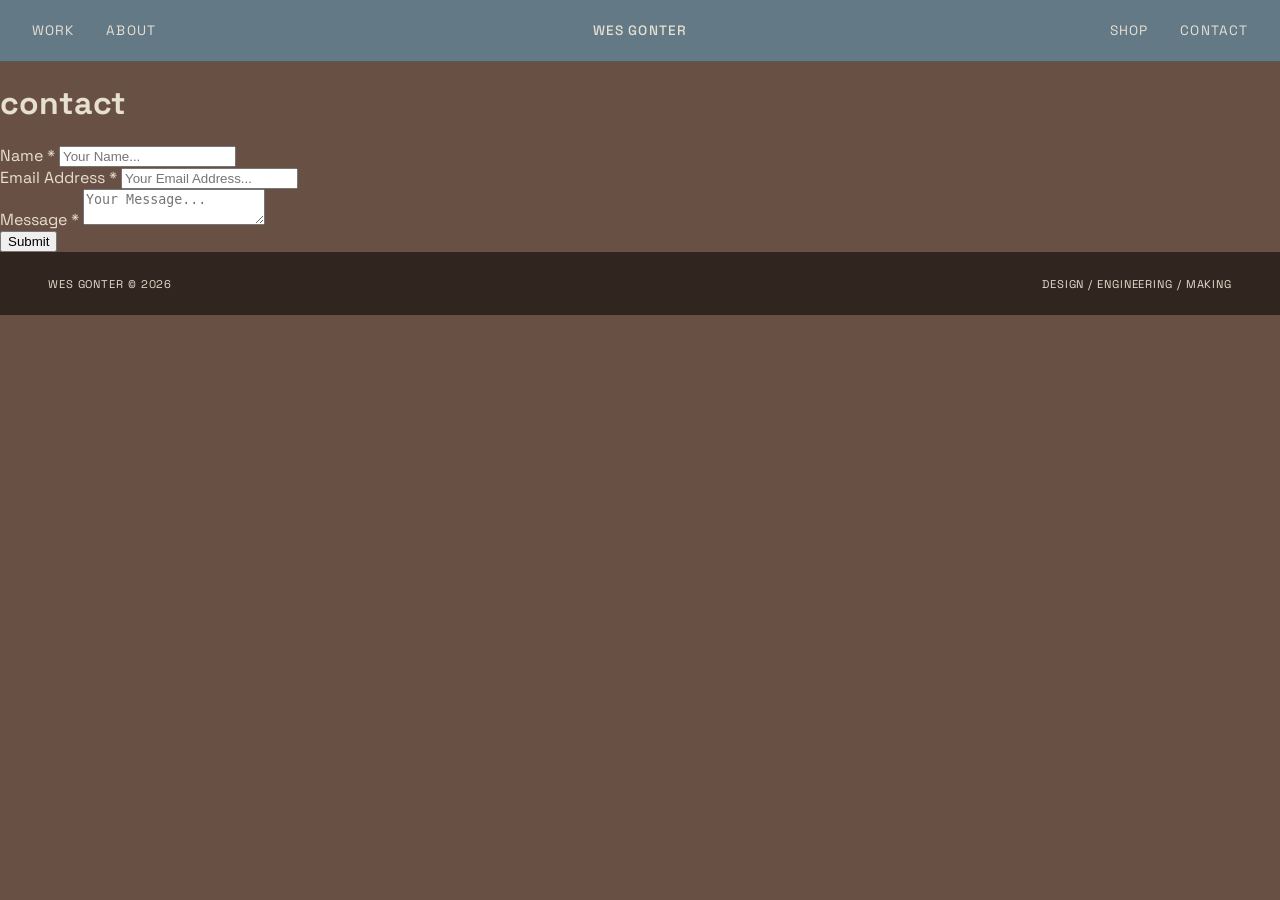
==== contact.html @ f314eb68 "adding contact page" ====
<!DOCTYPE html>
<html lang="en">

<head>
    <meta charset="UTF-8">
    <meta name="viewport" content="width=device-width, initial-scale=1.0">

    <title>Contact — Wes Gonter</title>

    <!-- Google Fonts -->
    <link rel="preconnect" href="https://fonts.googleapis.com">
    <link rel="preconnect" href="https://fonts.gstatic.com" crossorigin>

    <link
        href="https://fonts.googleapis.com/css2?family=Cormorant+Garamond:ital,wght@0,400;0,500;0,600;0,700;1,400;1,500&family=Space+Grotesk:wght@300;400;500;600&display=swap"
        rel="stylesheet"
    >

    <link rel="stylesheet" href="style.css">
</head>


<body>

<!-- =========================================================
     HEADER
     ========================================================= -->

<header class="site-header">

    <nav class="nav-left">
        <a href="index.html#work">WORK</a>
        <a href="index.html#about">ABOUT</a>
    </nav>

    <a href="index.html" class="logo">
        WES GONTER
    </a>

    <nav class="nav-right">
        <a href="index.html#shop">SHOP</a>
        <a href="contact.html">CONTACT</a>
    </nav>

</header>


<!-- =========================================================
     CONTACT PAGE
     ========================================================= -->

<main class="contact-page">

    <div class="contact-page-inner">

        <h1>contact</h1>

        <form
            class="contact-form"
            action="https://formspree.io/f/YOUR-FORM-ID"
            method="POST"
        >

            <!-- NAME -->

            <div class="form-field">

                <label for="name">
                    Name *
                </label>

                <input
                    type="text"
                    id="name"
                    name="name"
                    placeholder="Your Name..."
                    required
                >

            </div>


            <!-- EMAIL -->

            <div class="form-field">

                <label for="email">
                    Email Address *
                </label>

                <input
                    type="email"
                    id="email"
                    name="email"
                    placeholder="Your Email Address..."
                    required
                >

            </div>


            <!-- MESSAGE -->

            <div class="form-field">

                <label for="message">
                    Message *
                </label>

                <textarea
                    id="message"
                    name="message"
                    placeholder="Your Message..."
                    required
                ></textarea>

            </div>


            <!-- SUBMIT -->

            <button
                type="submit"
                class="contact-submit"
            >
                Submit
            </button>

        </form>

    </div>

</main>


<!-- =========================================================
     FOOTER
     ========================================================= -->

<footer>

    <span>
        WES GONTER © 2026
    </span>

    <span>
        DESIGN / ENGINEERING / MAKING
    </span>

</footer>

</body>
</html>
---- style.css ----
/* =========================================================
   ROOT / COLORS
   ========================================================= */

:root {
    --paper: #e7dfd1;
    --cream: #f1eadf;

    --espresso: #7f6244;
    --brown-dark: #30251f;
    --brown: #695044;
    --brown-light: #9a806e;

    --purple: #75657c;
    --blue: #637986;
    --green: #68745f;

    --line: rgba(48, 37, 31, 0.35);

    --serif: "Cormorant Garamond", Georgia, serif;
    --sans: "Space Grotesk", Arial, sans-serif;
}


/* =========================================================
   RESET
   ========================================================= */

* {
    box-sizing: border-box;
}

html {
    scroll-behavior: smooth;
}

body {
    margin: 0;
    background: var(--brown);
    color: var(--paper);
    font-family: var(--sans);
    font-weight: 400;
}

img {
    max-width: 100%;
}

a {
    color: inherit;
    text-decoration: none;
}


/* =========================================================
   HEADER
   ========================================================= */

.site-header {
    position: sticky;
    top: 0;
    z-index: 100;

    display: grid;
    grid-template-columns: 1fr auto 1fr;
    align-items: center;

    padding: 22px 32px;

    background: var(--blue);
    border-bottom: 1px solid var(--line);
}

.nav-left,
.nav-right {
    display: flex;
    align-items: center;
    gap: 32px;
}

.nav-right {
    justify-content: flex-end;
}

.site-header a {
    font-family: var(--sans);
    font-size: 0.85rem;
    letter-spacing: 0.08em;
}

.site-header a:hover {
    opacity: 0.65;
}

.logo {
    font-weight: 500;
    letter-spacing: 0.12em;
}


/* =========================================================
   GENERAL SECTION LABEL
   ========================================================= */

.section-label {
    display: flex;
    justify-content: space-between;
    align-items: center;

    margin-bottom: 48px;

    font-family: var(--sans);
    font-size: 0.75rem;
    letter-spacing: 0.12em;
}


/* =========================================================
   HERO
   ========================================================= */

.hero {
    /*
       The header is approximately 78px tall.
       This keeps the complete hero inside the remaining
       browser viewport on desktop.
    */
    height: calc(100vh - 78px);

    min-height: 0;

    /*
       Reduced vertical padding gives the imagery more
       usable height while preserving the spacious layout.
    */
    padding: 24px 48px 10px;
}

.hero-grid {
    display: grid;
    grid-template-columns: 1.55fr 1fr;
    gap: 32px;

    /*
       Fill the available hero height rather than allowing
       the grid to become taller than the viewport.
    */
    height: 100%;

    min-height: 0;
}


/* =========================================================
   PERSONAL IMAGE
   ========================================================= */

.personal-image {
    width: 100%;
    height: 100%;

    overflow: hidden;

    background: var(--cream);
}

.personal-image img {
    width: 100%;
    height: 100%;

    display: block;

    /*
       The personal photograph should fill the panel.
    */
    object-fit: cover;
    object-position: center center;
}


/* =========================================================
   HERO RIGHT COLUMN
   ========================================================= */

.hero-right {
    display: flex;
    flex-direction: column;

    /*
       Smaller gap between the guitar and Featured Work.
    */
    gap: 12px;

    min-height: 0;
}


/* =========================================================
   FEATURED GUITAR
   ========================================================= */

.hero-guitar {
    display: flex;

    align-items: center;
    justify-content: center;

    /*
       The guitar takes up all available space above
       the Featured Work link.
    */
    flex: 1;

    min-height: 0;

    overflow: hidden;

    background: var(--purple);
}

.hero-guitar img {
    width: 100%;
    height: 100%;

    display: block;

    /*
       IMPORTANT:
       Contain keeps the entire guitar visible.
       The previous "cover" setting cropped the guitar.
    */
    object-fit: cover;
    object-position: center center;
}


/* =========================================================
   FEATURED WORK LINK
   ========================================================= */

.hero-featured {
    display: flex;
    justify-content: space-between;
    align-items: center;

    /*
       Slightly shorter link area preserves more room
       for the full guitar.
    */
    padding: 14px 24px;

    min-height: 52px;

    background: var(--blue);
    color: var(--cream);

    border: 1px solid var(--line);

    font-size: 0.8rem;
    letter-spacing: 0.1em;
}

.hero-featured:hover {
    background: var(--blue);
}

.arrow {
    font-size: 1.1rem;
}


/* =========================================================
   WORK / PROJECTS
   ========================================================= */

.work {
    /*
       Very small gap between the homepage and Projects.
       Previously this was 100px, then 48px.
       18px creates a much more cohesive transition.
    */
    padding: 18px 48px 100px;
}


/* =========================================================
   PROJECT GRID

   Desktop arrangement:

   ┌──────────────────┬──────────────────┬──────────────────┐
   │                  │                  │                  │
   │    BIKE BAG      │   ROBOT ARM      │                  │
   │                  │                  │      PAPERS      │
   │                  │                  │                  │
   ├──────────────────┴──────────────────┤                  │
   │                  │                  │                  │
   │      PAINT       │       WOOD       │                  │
   │                  │                  │                  │
   └──────────────────┴──────────────────┴──────────────────┘

   ========================================================= */

.project-layout {
    display: grid;

    grid-template-columns: 1.25fr 1.05fr 0.83fr;
    grid-template-rows: 390px 255px;

    column-gap: 24px;
    row-gap: 24px;

    max-width: 1400px;
    margin: 0 auto;
}


/* =========================================================
   GENERAL PROJECT TILE
   ========================================================= */

.project-tile {
    position: relative;

    display: flex;
    flex-direction: column;

    min-width: 0;
}

.project-image {
    position: relative;

    overflow: hidden;

    display: flex;
    align-items: center;
    justify-content: center;

    font-family: var(--sans);
    font-size: 0.8rem;
    letter-spacing: 0.08em;
}

.project-image img {
    display: block;

    width: 100%;
    height: 100%;

    object-fit: cover;
}

.project-label {
    align-self: center;

    padding: 24px 76px 22px;

    background: var(--blue);
    color: var(--cream);

    border: 1px solid var(--brown-dark);

    font-family: var(--sans);
    font-size: 0.8rem;
    letter-spacing: 0.1em;

    text-align: center;
}


/* =========================================================
   SEWING / BIKE BAG
   ========================================================= */

.project-bike {
    grid-column: 1;
    grid-row: 1;

    align-items: center;
}

.project-bike .project-image {
    width: min(72%, 390px);
    height: 390px;

    aspect-ratio: 1 / 1;

    border-radius: 50%;

    background: var(--purple);
    overflow: hidden;
}

.project-bike .project-image img {
    width: 100%;
    height: 100%;

    display: block;

    object-fit: cover;
}

.project-bike .project-label {
    margin-top: 12px;
}


/* =========================================================
   ROBOT ARM / ENGINEERING
   ========================================================= */

.project-robot {
    grid-column: 2;
    grid-row: 1;

    align-items: center;
}

.project-robot .project-image {
    width: 100%;
    height: 390px;

    background: var(--green);
}

.project-robot .project-image img {
    width: 100%;
    height: 100%;

    display: block;

    object-fit: cover;
}

.project-robot .project-label {
    margin-top: 12px;
}


/* =========================================================
   PAPERS
   TALL RIGHT-HAND PROJECT
   ========================================================= */

.project-papers {
    grid-column: 3;
    grid-row: 1 / span 2;

    align-items: center;
}

.project-papers .project-image {
    width: 100%;
    height: 669px;

    background: var(--cream);

    border: 1px solid var(--line);
}

.project-papers .project-image img {
    width: 100%;
    height: 100%;

    display: block;

    object-fit: cover;
}

.project-papers .project-label {
    margin-top: 12px;
}


/* =========================================================
   PAINT / SKI BOX
   ========================================================= */

.project-paint {
    grid-column: 1;
    grid-row: 2;

    justify-content: flex-end;
    align-items: center;
}

.project-paint .project-image {
    width: 100%;
    height: 255px;

    background: var(--blue);
}

.project-paint .project-image img {
    width: 100%;
    height: 100%;

    display: block;

    object-fit: cover;
}

.project-paint .project-label {
    margin-top: 12px;
}


/* =========================================================
   WOOD / SKI BENCH
   ========================================================= */

.project-wood {
    grid-column: 2;
    grid-row: 2;

    justify-content: flex-end;
    align-items: center;
}

.project-wood .project-image {
    width: 100%;
    height: 255px;

    background: var(--brown-light);
}

.project-wood .project-image img {
    width: 100%;
    height: 100%;

    display: block;

    object-fit: cover;
}

.project-wood .project-label {
    margin-top: 12px;
}


/* =========================================================
   ABOUT
   ========================================================= */

.about {
    padding: 120px 48px;

    background: var(--paper);
    color: var(--brown-dark);
}

.about-layout {
    display: grid;
    grid-template-columns: 1.25fr 1fr;
    gap: 64px;

    max-width: 1400px;
    margin: 0 auto;
}

.about-heading h2 {
    margin: 0;

    font-family: var(--serif);
    font-size: clamp(3rem, 6vw, 6.5rem);
    font-weight: 400;
    line-height: 0.9;
}

.about-heading em {
    color: var(--purple);
}

.about-copy {
    max-width: 560px;
}

.about-copy p {
    margin: 0 0 28px;

    font-family: var(--serif);
    font-size: 1.45rem;
    line-height: 1.35;
}

.text-link {
    display: inline-block;

    margin-top: 20px;

    font-size: 0.8rem;
    letter-spacing: 0.1em;

    border-bottom: 1px solid var(--brown-dark);
    padding-bottom: 5px;
}


/* =========================================================
   SHOP
   ========================================================= */

.shop {
    padding: 120px 48px;

    background: var(--purple);
    color: var(--paper);
}

.shop-content {
    max-width: 1400px;
    margin: 0 auto;
}

.shop-content h2 {
    margin: 0 0 32px;

    font-family: var(--serif);
    font-size: clamp(3rem, 7vw, 7rem);
    font-weight: 400;
    line-height: 0.9;
}

.shop-content h2 em {
    color: var(--cream);
}

.shop-content p {
    max-width: 500px;

    margin: 0 0 40px;

    font-family: var(--serif);
    font-size: 1.4rem;
}

.shop-status {
    display: inline-block;

    padding: 14px 20px;

    border: 1px solid var(--paper);

    font-size: 0.75rem;
    letter-spacing: 0.12em;
}


/* =========================================================
   CONTACT
   ========================================================= */

.contact {
    padding: 120px 48px;

    background: var(--brown-dark);
    color: var(--paper);
}

.contact-content {
    max-width: 1400px;
    margin: 0 auto;
}

.contact-content p {
    margin: 0 0 48px;

    font-family: var(--serif);
    font-size: clamp(2.5rem, 5vw, 5.5rem);
    line-height: 0.95;
}

.contact-content a {
    display: inline-block;

    font-size: 0.8rem;
    letter-spacing: 0.12em;

    border-bottom: 1px solid var(--paper);
    padding-bottom: 6px;
}


/* =========================================================
   FOOTER
   ========================================================= */

footer {
    display: flex;
    justify-content: space-between;
    align-items: center;

    padding: 24px 48px;

    background: var(--brown-dark);
    color: var(--paper);

    border-top: 1px solid var(--line);

    font-size: 0.7rem;
    letter-spacing: 0.08em;
}


/* =========================================================
   TABLET
   ========================================================= */

@media (max-width: 900px) {

    /* -------------------------------------------------------
       HERO
       ------------------------------------------------------- */

    .hero {
        height: auto;
        min-height: auto;

        padding: 32px;
    }

    .hero-grid {
        grid-template-columns: 1fr;

        height: auto;
        min-height: auto;
    }

    .personal-image {
        min-height: 60vh;
    }

    .hero-right {
        min-height: 500px;
    }

    /*
       Keep the complete guitar visible on tablet too.
    */
    .hero-guitar img {
        object-fit: contain;
    }


    /* -------------------------------------------------------
       PROJECTS
       ------------------------------------------------------- */

    .work {
        padding: 50px 32px 100px;
    }

    .project-layout {
        grid-template-columns: 1fr 1fr;
        grid-template-rows: auto auto auto;

        gap: 20px;
    }

    .project-bike {
        grid-column: 1;
        grid-row: 1;
    }

    .project-robot {
        grid-column: 2;
        grid-row: 1;
    }

    .project-paint {
        grid-column: 1;
        grid-row: 2;
    }

    .project-wood {
        grid-column: 1;
        grid-row: 3;
    }

    .project-papers {
        grid-column: 2;
        grid-row: 2 / span 2;
    }

    .project-bike .project-image {
        width: 85%;
        height: auto;
        aspect-ratio: 1 / 1;
    }

    .project-robot .project-image {
        height: auto;
        aspect-ratio: 1 / 1;
    }

    .project-paint .project-image,
    .project-wood .project-image {
        height: 240px;
    }

    .project-papers .project-image {
        height: 500px;
    }


    /* -------------------------------------------------------
       OTHER SECTIONS
       ------------------------------------------------------- */

    .about,
    .shop,
    .contact {
        padding: 100px 32px;
    }

    .about-layout {
        grid-template-columns: 1fr;
        gap: 48px;
    }

    footer {
        padding: 24px 32px;
    }
}


/* =========================================================
   MOBILE
   ========================================================= */

@media (max-width: 600px) {

    /* -------------------------------------------------------
       HEADER
       ------------------------------------------------------- */

    .site-header {
        grid-template-columns: 1fr auto;

        padding: 18px 20px;
    }

    .nav-left {
        gap: 18px;
    }

    .nav-right {
        display: none;
    }

    .site-header a {
        font-size: 0.72rem;
    }


    /* -------------------------------------------------------
       HERO
       ------------------------------------------------------- */

    .hero {
        height: auto;
        min-height: auto;

        padding: 20px;
    }

    .hero-grid {
        gap: 20px;

        height: auto;
    }

    .personal-image {
        min-height: 55vh;
    }

    .hero-right {
        min-height: 420px;
    }

    .hero-guitar img {
        object-fit: contain;
    }

    .hero-featured {
        padding: 18px;
    }


    /* -------------------------------------------------------
       SECTION LABEL
       ------------------------------------------------------- */

    .section-label {
        margin-bottom: 32px;
    }


    /* -------------------------------------------------------
       PROJECTS
       ------------------------------------------------------- */

    .work {
        padding: 40px 20px 80px;
    }

    .project-layout {
        display: grid;

        grid-template-columns: 1fr 1fr;
        grid-template-rows: auto auto auto;

        gap: 20px;
    }


    /* -------------------------------------------------------
       BIKE BAG
       ------------------------------------------------------- */

    .project-bike {
        grid-column: 1;
        grid-row: 1;
    }

    .project-bike .project-image {
        width: 85%;
        height: auto;
        aspect-ratio: 1 / 1;
    }


    /* -------------------------------------------------------
       ROBOT
       ------------------------------------------------------- */

    .project-robot {
        grid-column: 2;
        grid-row: 1;
    }

    .project-robot .project-image {
        width: 100%;
        height: auto;
        aspect-ratio: 1 / 1;
    }


    /* -------------------------------------------------------
       PAINT
       ------------------------------------------------------- */

    .project-paint {
        grid-column: 1;
        grid-row: 2;
    }

    .project-paint .project-image {
        height: 240px;
    }


    /* -------------------------------------------------------
       WOOD
       ------------------------------------------------------- */

    .project-wood {
        grid-column: 1;
        grid-row: 3;
    }

    .project-wood .project-image {
        height: 240px;
    }


    /* -------------------------------------------------------
       PAPERS
       ------------------------------------------------------- */

    .project-papers {
        grid-column: 2;
        grid-row: 2 / span 2;
    }

    .project-papers .project-image {
        width: 100%;
        height: 500px;
    }


    /* -------------------------------------------------------
       PROJECT LABELS
       ------------------------------------------------------- */

    .project-label {
        padding: 18px 24px 16px;

        font-size: 0.7rem;
    }


    /* -------------------------------------------------------
       ABOUT
       ------------------------------------------------------- */

    .about {
        padding: 80px 20px;
    }

    .about-layout {
        gap: 40px;
    }

    .about-heading h2 {
        font-size: clamp(3rem, 15vw, 5rem);
    }

    .about-copy p {
        font-size: 1.25rem;
    }


    /* -------------------------------------------------------
       SHOP
       ------------------------------------------------------- */

    .shop {
        padding: 80px 20px;
    }

    .shop-content h2 {
        font-size: clamp(3rem, 15vw, 5rem);
    }


    /* -------------------------------------------------------
       CONTACT
       ------------------------------------------------------- */

    .contact {
        padding: 80px 20px;
    }

    .contact-content p {
        font-size: clamp(2.5rem, 13vw, 4.5rem);
    }


    /* -------------------------------------------------------
       FOOTER
       ------------------------------------------------------- */

    footer {
        flex-direction: column;
        align-items: flex-start;
        gap: 10px;

        padding: 24px 20px;
    }
}
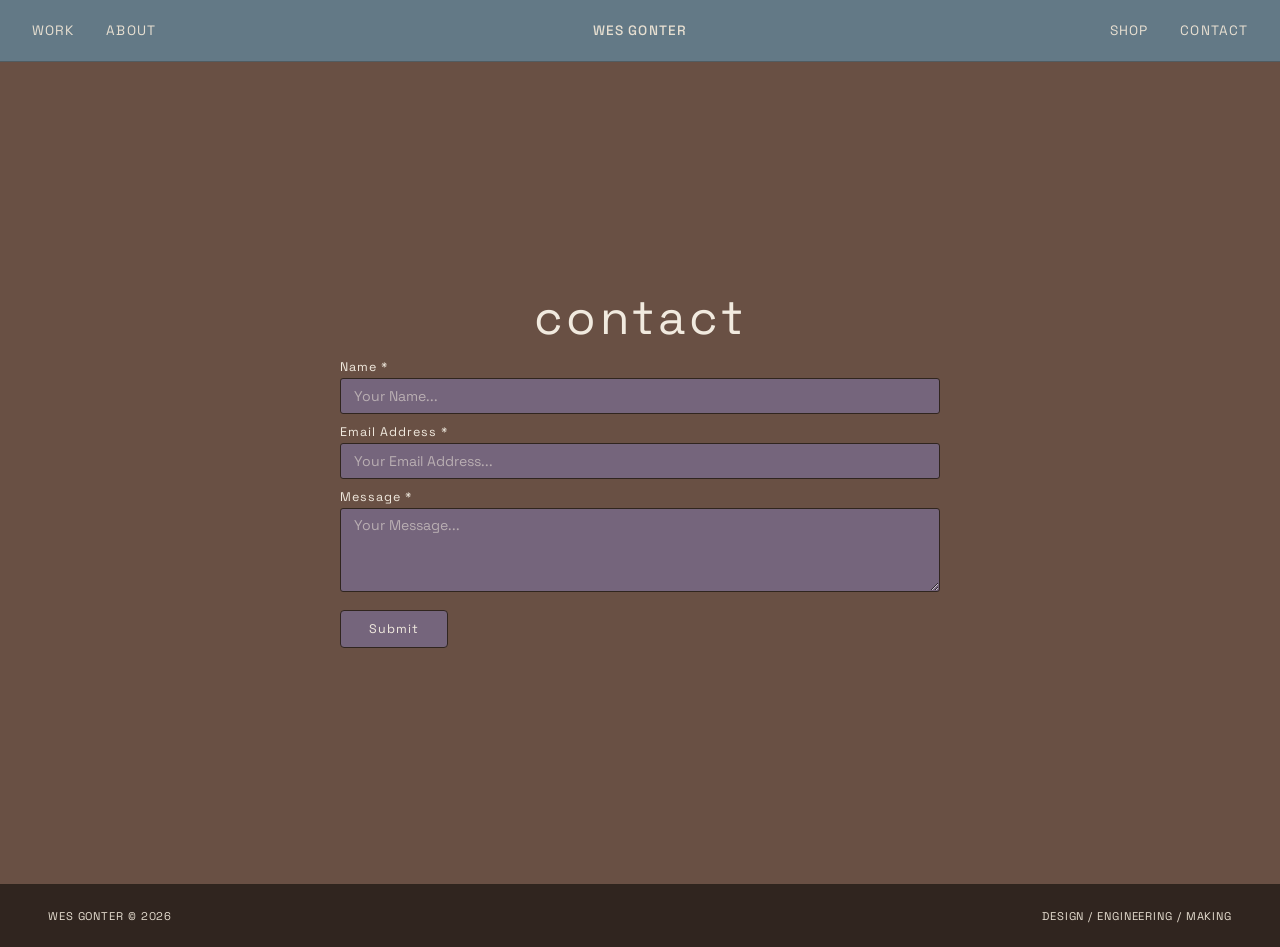
==== commit e4924291: "Modify contact form action and add email settings Updated the contact form action URL and added emai" ====
--- a/contact.html
+++ b/contact.html
@@ -55,9 +55,14 @@
 
         <h1>contact</h1>
 
+
+        <!-- =================================================
+             CONTACT FORM
+             ================================================= -->
+
         <form
             class="contact-form"
-            action="https://formspree.io/f/YOUR-FORM-ID"
+            action="https://formsubmit.co/wesgonter@gmail.com"
             method="POST"
         >
 
@@ -117,7 +122,31 @@
             </div>
 
 
-            <!-- SUBMIT -->
+            <!-- =================================================
+                 EMAIL SETTINGS
+                 ================================================= -->
+
+            <!-- Subject of the email you receive -->
+
+            <input
+                type="hidden"
+                name="_subject"
+                value="New message from Wes Gonter Portfolio"
+            >
+
+
+            <!-- Use the visitor's email as the Reply-To address -->
+
+            <input
+                type="hidden"
+                name="_replyto"
+                value="email"
+            >
+
+
+            <!-- =================================================
+                 SUBMIT
+                 ================================================= -->
 
             <button
                 type="submit"
--- a/style.css
+++ b/style.css
@@ -30,21 +30,27 @@
     box-sizing: border-box;
 }
 
+
 html {
     scroll-behavior: smooth;
 }
 
+
 body {
     margin: 0;
+
     background: var(--brown);
     color: var(--paper);
+
     font-family: var(--sans);
     font-weight: 400;
 }
 
+
 img {
     max-width: 100%;
 }
+
 
 a {
     color: inherit;
@@ -70,6 +76,7 @@
     background: var(--blue);
     border-bottom: 1px solid var(--line);
 }
+
 
 .nav-left,
 .nav-right {
@@ -78,9 +85,11 @@
     gap: 32px;
 }
 
+
 .nav-right {
     justify-content: flex-end;
 }
+
 
 .site-header a {
     font-family: var(--sans);
@@ -88,9 +97,11 @@
     letter-spacing: 0.08em;
 }
 
+
 .site-header a:hover {
     opacity: 0.65;
 }
+
 
 .logo {
     font-weight: 500;
@@ -120,31 +131,20 @@
    ========================================================= */
 
 .hero {
-    /*
-       The header is approximately 78px tall.
-       This keeps the complete hero inside the remaining
-       browser viewport on desktop.
-    */
     height: calc(100vh - 78px);
 
     min-height: 0;
 
-    /*
-       Reduced vertical padding gives the imagery more
-       usable height while preserving the spacious layout.
-    */
     padding: 24px 48px 10px;
 }
+
 
 .hero-grid {
     display: grid;
+
     grid-template-columns: 1.55fr 1fr;
     gap: 32px;
 
-    /*
-       Fill the available hero height rather than allowing
-       the grid to become taller than the viewport.
-    */
     height: 100%;
 
     min-height: 0;
@@ -164,17 +164,15 @@
     background: var(--cream);
 }
 
+
 .personal-image img {
     width: 100%;
     height: 100%;
 
     display: block;
 
-    /*
-       The personal photograph should fill the panel.
-    */
     object-fit: cover;
-    object-position: center center;
+    object-position: 65% center;
 }
 
 
@@ -186,9 +184,6 @@
     display: flex;
     flex-direction: column;
 
-    /*
-       Smaller gap between the guitar and Featured Work.
-    */
     gap: 12px;
 
     min-height: 0;
@@ -205,10 +200,6 @@
     align-items: center;
     justify-content: center;
 
-    /*
-       The guitar takes up all available space above
-       the Featured Work link.
-    */
     flex: 1;
 
     min-height: 0;
@@ -218,17 +209,13 @@
     background: var(--purple);
 }
 
+
 .hero-guitar img {
     width: 100%;
     height: 100%;
 
     display: block;
 
-    /*
-       IMPORTANT:
-       Contain keeps the entire guitar visible.
-       The previous "cover" setting cropped the guitar.
-    */
     object-fit: cover;
     object-position: center center;
 }
@@ -243,10 +230,6 @@
     justify-content: space-between;
     align-items: center;
 
-    /*
-       Slightly shorter link area preserves more room
-       for the full guitar.
-    */
     padding: 14px 24px;
 
     min-height: 52px;
@@ -260,9 +243,11 @@
     letter-spacing: 0.1em;
 }
 
+
 .hero-featured:hover {
-    background: var(--blue);
-}
+    opacity: 0.85;
+}
+
 
 .arrow {
     font-size: 1.1rem;
@@ -274,31 +259,12 @@
    ========================================================= */
 
 .work {
-    /*
-       Very small gap between the homepage and Projects.
-       Previously this was 100px, then 48px.
-       18px creates a much more cohesive transition.
-    */
     padding: 18px 48px 100px;
 }
 
 
 /* =========================================================
    PROJECT GRID
-
-   Desktop arrangement:
-
-   ┌──────────────────┬──────────────────┬──────────────────┐
-   │                  │                  │                  │
-   │    BIKE BAG      │   ROBOT ARM      │                  │
-   │                  │                  │      PAPERS      │
-   │                  │                  │                  │
-   ├──────────────────┴──────────────────┤                  │
-   │                  │                  │                  │
-   │      PAINT       │       WOOD       │                  │
-   │                  │                  │                  │
-   └──────────────────┴──────────────────┴──────────────────┘
-
    ========================================================= */
 
 .project-layout {
@@ -327,6 +293,7 @@
 
     min-width: 0;
 }
+
 
 .project-image {
     position: relative;
@@ -342,6 +309,7 @@
     letter-spacing: 0.08em;
 }
 
+
 .project-image img {
     display: block;
 
@@ -350,6 +318,7 @@
 
     object-fit: cover;
 }
+
 
 .project-label {
     align-self: center;
@@ -380,6 +349,7 @@
     align-items: center;
 }
 
+
 .project-bike .project-image {
     width: min(72%, 390px);
     height: 390px;
@@ -392,6 +362,7 @@
     overflow: hidden;
 }
 
+
 .project-bike .project-image img {
     width: 100%;
     height: 100%;
@@ -400,6 +371,7 @@
 
     object-fit: cover;
 }
+
 
 .project-bike .project-label {
     margin-top: 12px;
@@ -417,6 +389,7 @@
     align-items: center;
 }
 
+
 .project-robot .project-image {
     width: 100%;
     height: 390px;
@@ -424,6 +397,7 @@
     background: var(--green);
 }
 
+
 .project-robot .project-image img {
     width: 100%;
     height: 100%;
@@ -432,6 +406,7 @@
 
     object-fit: cover;
 }
+
 
 .project-robot .project-label {
     margin-top: 12px;
@@ -440,7 +415,6 @@
 
 /* =========================================================
    PAPERS
-   TALL RIGHT-HAND PROJECT
    ========================================================= */
 
 .project-papers {
@@ -450,6 +424,7 @@
     align-items: center;
 }
 
+
 .project-papers .project-image {
     width: 100%;
     height: 669px;
@@ -459,6 +434,7 @@
     border: 1px solid var(--line);
 }
 
+
 .project-papers .project-image img {
     width: 100%;
     height: 100%;
@@ -467,6 +443,7 @@
 
     object-fit: cover;
 }
+
 
 .project-papers .project-label {
     margin-top: 12px;
@@ -485,6 +462,7 @@
     align-items: center;
 }
 
+
 .project-paint .project-image {
     width: 100%;
     height: 255px;
@@ -492,6 +470,7 @@
     background: var(--blue);
 }
 
+
 .project-paint .project-image img {
     width: 100%;
     height: 100%;
@@ -500,6 +479,7 @@
 
     object-fit: cover;
 }
+
 
 .project-paint .project-label {
     margin-top: 12px;
@@ -518,6 +498,7 @@
     align-items: center;
 }
 
+
 .project-wood .project-image {
     width: 100%;
     height: 255px;
@@ -525,6 +506,7 @@
     background: var(--brown-light);
 }
 
+
 .project-wood .project-image img {
     width: 100%;
     height: 100%;
@@ -533,6 +515,7 @@
 
     object-fit: cover;
 }
+
 
 .project-wood .project-label {
     margin-top: 12px;
@@ -549,6 +532,7 @@
     background: var(--paper);
     color: var(--brown-dark);
 }
+
 
 .about-layout {
     display: grid;
@@ -559,6 +543,7 @@
     margin: 0 auto;
 }
 
+
 .about-heading h2 {
     margin: 0;
 
@@ -568,13 +553,16 @@
     line-height: 0.9;
 }
 
+
 .about-heading em {
     color: var(--purple);
 }
 
+
 .about-copy {
     max-width: 560px;
 }
+
 
 .about-copy p {
     margin: 0 0 28px;
@@ -584,6 +572,7 @@
     line-height: 1.35;
 }
 
+
 .text-link {
     display: inline-block;
 
@@ -607,11 +596,13 @@
     background: var(--purple);
     color: var(--paper);
 }
+
 
 .shop-content {
     max-width: 1400px;
     margin: 0 auto;
 }
+
 
 .shop-content h2 {
     margin: 0 0 32px;
@@ -622,10 +613,12 @@
     line-height: 0.9;
 }
 
+
 .shop-content h2 em {
     color: var(--cream);
 }
 
+
 .shop-content p {
     max-width: 500px;
 
@@ -635,6 +628,7 @@
     font-size: 1.4rem;
 }
 
+
 .shop-status {
     display: inline-block;
 
@@ -648,37 +642,254 @@
 
 
 /* =========================================================
-   CONTACT
+   CONTACT — HOMEPAGE
    ========================================================= */
 
 .contact {
-    padding: 120px 48px;
+    /*
+       Smaller homepage contact section so it functions
+       as a closing invitation rather than a major feature.
+    */
+
+    padding: 55px 48px 60px;
 
     background: var(--brown-dark);
     color: var(--paper);
 }
+
+
+.contact .section-label {
+    margin-bottom: 28px;
+}
+
 
 .contact-content {
     max-width: 1400px;
     margin: 0 auto;
-}
+
+    display: flex;
+    align-items: center;
+    justify-content: space-between;
+
+    gap: 40px;
+}
+
 
 .contact-content p {
-    margin: 0 0 48px;
+    margin: 0;
 
     font-family: var(--serif);
-    font-size: clamp(2.5rem, 5vw, 5.5rem);
+
+    font-size: clamp(1.8rem, 3vw, 3.2rem);
+
     line-height: 0.95;
 }
+
 
 .contact-content a {
     display: inline-block;
 
+    padding: 13px 22px;
+
+    border: 1px solid var(--paper);
+
     font-size: 0.8rem;
     letter-spacing: 0.12em;
 
-    border-bottom: 1px solid var(--paper);
-    padding-bottom: 6px;
+    transition:
+        background 0.2s ease,
+        color 0.2s ease;
+}
+
+
+.contact-content a:hover {
+    background: var(--paper);
+    color: var(--brown-dark);
+}
+
+
+/* =========================================================
+   CONTACT PAGE
+   ========================================================= */
+
+.contact-page {
+    /*
+       Same brown background as the main site.
+    */
+
+    min-height: calc(100vh - 78px);
+
+    padding: 16px 48px 20px;
+
+    background: var(--brown);
+    color: var(--paper);
+
+    display: flex;
+    align-items: center;
+}
+
+
+.contact-page-inner {
+    width: 100%;
+    max-width: 600px;
+
+    margin: 0 auto;
+}
+
+
+/* ---------------------------------------------------------
+   CONTACT TITLE
+   --------------------------------------------------------- */
+
+.contact-page h1 {
+    margin: 0 0 18px;
+
+    font-family: var(--sans);
+    font-size: clamp(2.3rem, 4vw, 3rem);
+    font-weight: 400;
+
+    line-height: 1;
+
+    letter-spacing: 0.08em;
+    text-align: center;
+
+    color: var(--cream);
+}
+
+
+/* ---------------------------------------------------------
+   CONTACT FORM
+   --------------------------------------------------------- */
+
+.contact-form {
+    width: 100%;
+}
+
+
+/* ---------------------------------------------------------
+   FORM FIELD
+   --------------------------------------------------------- */
+
+.form-field {
+    margin-bottom: 11px;
+}
+
+
+.form-field label {
+    display: block;
+
+    margin-bottom: 3px;
+
+    font-family: var(--sans);
+    font-size: 0.78rem;
+
+    line-height: 1.2;
+
+    letter-spacing: 0.08em;
+
+    color: var(--cream);
+}
+
+
+/* ---------------------------------------------------------
+   INPUTS
+   --------------------------------------------------------- */
+
+.form-field input,
+.form-field textarea {
+    width: 100%;
+
+    padding: 7px 13px;
+
+    border: 1px solid var(--brown-dark);
+    border-radius: 3px;
+
+    background: var(--purple);
+    color: var(--cream);
+
+    font-family: var(--sans);
+    font-size: 0.88rem;
+
+    outline: none;
+}
+
+
+/* ---------------------------------------------------------
+   NAME + EMAIL
+   --------------------------------------------------------- */
+
+.form-field input {
+    height: 36px;
+}
+
+
+/* ---------------------------------------------------------
+   MESSAGE
+   --------------------------------------------------------- */
+
+.form-field textarea {
+    height: 84px;
+    min-height: 84px;
+
+    resize: vertical;
+}
+
+
+/* ---------------------------------------------------------
+   PLACEHOLDER
+   --------------------------------------------------------- */
+
+.form-field input::placeholder,
+.form-field textarea::placeholder {
+    color: var(--cream);
+    opacity: 0.55;
+}
+
+
+/* ---------------------------------------------------------
+   FOCUS
+   --------------------------------------------------------- */
+
+.form-field input:focus,
+.form-field textarea:focus {
+    border-color: var(--cream);
+}
+
+
+/* ---------------------------------------------------------
+   SUBMIT BUTTON
+   --------------------------------------------------------- */
+
+.contact-submit {
+    display: inline-block;
+
+    margin-top: 2px;
+
+    padding: 8px 28px;
+
+    min-height: 38px;
+
+    border: 1px solid var(--brown-dark);
+    border-radius: 4px;
+
+    background: var(--purple);
+    color: var(--cream);
+
+    font-family: var(--sans);
+    font-size: 0.78rem;
+
+    letter-spacing: 0.08em;
+
+    cursor: pointer;
+
+    transition:
+        background 0.2s ease,
+        color 0.2s ease;
+}
+
+
+.contact-submit:hover {
+    background: var(--blue);
 }
 
 
@@ -720,6 +931,7 @@
         padding: 32px;
     }
 
+
     .hero-grid {
         grid-template-columns: 1fr;
 
@@ -727,21 +939,16 @@
         min-height: auto;
     }
 
+
     .personal-image {
         min-height: 60vh;
     }
 
+
     .hero-right {
         min-height: 500px;
     }
 
-    /*
-       Keep the complete guitar visible on tablet too.
-    */
-    .hero-guitar img {
-        object-fit: contain;
-    }
-
 
     /* -------------------------------------------------------
        PROJECTS
@@ -750,6 +957,7 @@
     .work {
         padding: 50px 32px 100px;
     }
+
 
     .project-layout {
         grid-template-columns: 1fr 1fr;
@@ -758,30 +966,36 @@
         gap: 20px;
     }
 
+
     .project-bike {
         grid-column: 1;
         grid-row: 1;
     }
 
+
     .project-robot {
         grid-column: 2;
         grid-row: 1;
     }
 
+
     .project-paint {
         grid-column: 1;
         grid-row: 2;
     }
 
+
     .project-wood {
         grid-column: 1;
         grid-row: 3;
     }
 
+
     .project-papers {
         grid-column: 2;
         grid-row: 2 / span 2;
     }
+
 
     .project-bike .project-image {
         width: 85%;
@@ -789,36 +1003,78 @@
         aspect-ratio: 1 / 1;
     }
 
+
     .project-robot .project-image {
         height: auto;
         aspect-ratio: 1 / 1;
     }
 
+
     .project-paint .project-image,
     .project-wood .project-image {
         height: 240px;
     }
 
+
     .project-papers .project-image {
         height: 500px;
     }
 
 
     /* -------------------------------------------------------
-       OTHER SECTIONS
+       ABOUT / SHOP
        ------------------------------------------------------- */
 
     .about,
-    .shop,
-    .contact {
+    .shop {
         padding: 100px 32px;
     }
+
 
     .about-layout {
         grid-template-columns: 1fr;
         gap: 48px;
     }
 
+
+    /* -------------------------------------------------------
+       HOMEPAGE CONTACT
+       ------------------------------------------------------- */
+
+    .contact {
+        padding: 60px 32px;
+    }
+
+
+    .contact-content {
+        align-items: flex-start;
+
+        flex-direction: column;
+
+        gap: 28px;
+    }
+
+
+    /* -------------------------------------------------------
+       CONTACT PAGE
+       ------------------------------------------------------- */
+
+    .contact-page {
+        min-height: calc(100vh - 78px);
+
+        padding: 28px 32px 35px;
+    }
+
+
+    .contact-page-inner {
+        max-width: 600px;
+    }
+
+
+    /* -------------------------------------------------------
+       FOOTER
+       ------------------------------------------------------- */
+
     footer {
         padding: 24px 32px;
     }
@@ -841,13 +1097,16 @@
         padding: 18px 20px;
     }
 
+
     .nav-left {
         gap: 18px;
     }
 
+
     .nav-right {
         display: none;
     }
+
 
     .site-header a {
         font-size: 0.72rem;
@@ -865,23 +1124,23 @@
         padding: 20px;
     }
 
+
     .hero-grid {
         gap: 20px;
 
         height: auto;
     }
 
+
     .personal-image {
         min-height: 55vh;
     }
 
+
     .hero-right {
         min-height: 420px;
     }
 
-    .hero-guitar img {
-        object-fit: contain;
-    }
 
     .hero-featured {
         padding: 18px;
@@ -905,6 +1164,7 @@
         padding: 40px 20px 80px;
     }
 
+
     .project-layout {
         display: grid;
 
@@ -914,15 +1174,12 @@
         gap: 20px;
     }
 
-
-    /* -------------------------------------------------------
-       BIKE BAG
-       ------------------------------------------------------- */
 
     .project-bike {
         grid-column: 1;
         grid-row: 1;
     }
+
 
     .project-bike .project-image {
         width: 85%;
@@ -931,14 +1188,11 @@
     }
 
 
-    /* -------------------------------------------------------
-       ROBOT
-       ------------------------------------------------------- */
-
     .project-robot {
         grid-column: 2;
         grid-row: 1;
     }
+
 
     .project-robot .project-image {
         width: 100%;
@@ -947,53 +1201,40 @@
     }
 
 
-    /* -------------------------------------------------------
-       PAINT
-       ------------------------------------------------------- */
-
     .project-paint {
         grid-column: 1;
         grid-row: 2;
     }
 
+
     .project-paint .project-image {
         height: 240px;
     }
 
-
-    /* -------------------------------------------------------
-       WOOD
-       ------------------------------------------------------- */
 
     .project-wood {
         grid-column: 1;
         grid-row: 3;
     }
 
+
     .project-wood .project-image {
         height: 240px;
     }
 
-
-    /* -------------------------------------------------------
-       PAPERS
-       ------------------------------------------------------- */
 
     .project-papers {
         grid-column: 2;
         grid-row: 2 / span 2;
     }
 
+
     .project-papers .project-image {
         width: 100%;
         height: 500px;
     }
 
 
-    /* -------------------------------------------------------
-       PROJECT LABELS
-       ------------------------------------------------------- */
-
     .project-label {
         padding: 18px 24px 16px;
 
@@ -1009,14 +1250,17 @@
         padding: 80px 20px;
     }
 
+
     .about-layout {
         gap: 40px;
     }
 
+
     .about-heading h2 {
         font-size: clamp(3rem, 15vw, 5rem);
     }
 
+
     .about-copy p {
         font-size: 1.25rem;
     }
@@ -1030,21 +1274,76 @@
         padding: 80px 20px;
     }
 
+
     .shop-content h2 {
         font-size: clamp(3rem, 15vw, 5rem);
     }
 
 
     /* -------------------------------------------------------
-       CONTACT
+       HOMEPAGE CONTACT
        ------------------------------------------------------- */
 
     .contact {
-        padding: 80px 20px;
-    }
+        padding: 55px 20px;
+    }
+
 
     .contact-content p {
-        font-size: clamp(2.5rem, 13vw, 4.5rem);
+        font-size: clamp(2rem, 11vw, 3.5rem);
+    }
+
+
+    .contact-content a {
+        padding: 12px 20px;
+    }
+
+
+    /* -------------------------------------------------------
+       CONTACT PAGE
+       ------------------------------------------------------- */
+
+    .contact-page {
+        min-height: calc(100vh - 65px);
+
+        padding: 22px 20px 28px;
+
+        display: block;
+    }
+
+
+    .contact-page h1 {
+        margin-bottom: 20px;
+
+        font-size: 2.4rem;
+    }
+
+
+    .form-field {
+        margin-bottom: 13px;
+    }
+
+
+    .form-field label {
+        margin-bottom: 4px;
+
+        font-size: 0.76rem;
+    }
+
+
+    .form-field input {
+        height: 38px;
+    }
+
+
+    .form-field textarea {
+        height: 95px;
+        min-height: 95px;
+    }
+
+
+    .contact-submit {
+        padding: 9px 28px;
     }
 
 
@@ -1055,6 +1354,7 @@
     footer {
         flex-direction: column;
         align-items: flex-start;
+
         gap: 10px;
 
         padding: 24px 20px;
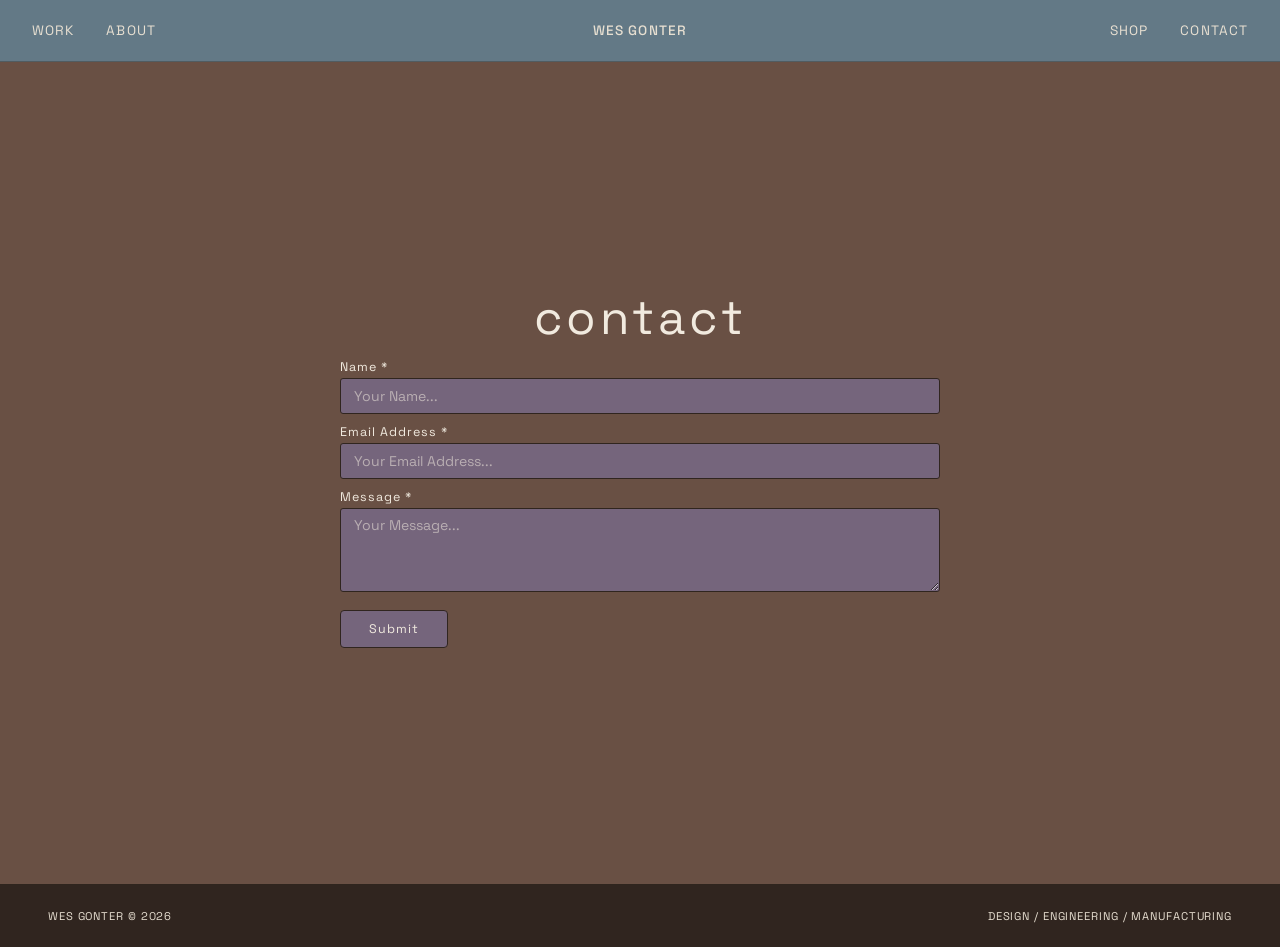
==== commit c017b341: "Update footer text from 'MAKING' to 'MANUFACTURING'" ====
--- a/contact.html
+++ b/contact.html
@@ -123,7 +123,7 @@
 
 
             <!-- =================================================
-                 EMAIL SETTINGS
+                 FORM SUBMIT SETTINGS
                  ================================================= -->
 
             <!-- Subject of the email you receive -->
@@ -135,17 +135,26 @@
             >
 
 
-            <!-- Use the visitor's email as the Reply-To address -->
+            <!-- Redirect visitor to your custom thank-you page -->
 
             <input
                 type="hidden"
-                name="_replyto"
-                value="email"
+                name="_next"
+                value="https://wesleygonter.github.io/thank-you.html"
+            >
+
+
+            <!-- Disable FormSubmit CAPTCHA -->
+
+            <input
+                type="hidden"
+                name="_captcha"
+                value="false"
             >
 
 
             <!-- =================================================
-                 SUBMIT
+                 SUBMIT BUTTON
                  ================================================= -->
 
             <button
@@ -173,7 +182,7 @@
     </span>
 
     <span>
-        DESIGN / ENGINEERING / MAKING
+        DESIGN / ENGINEERING / MANUFACTURING
     </span>
 
 </footer>
--- a/style.css
+++ b/style.css
@@ -30,27 +30,21 @@
     box-sizing: border-box;
 }
 
-
 html {
     scroll-behavior: smooth;
 }
 
-
 body {
     margin: 0;
-
     background: var(--brown);
     color: var(--paper);
-
     font-family: var(--sans);
     font-weight: 400;
 }
-
 
 img {
     max-width: 100%;
 }
-
 
 a {
     color: inherit;
@@ -77,7 +71,6 @@
     border-bottom: 1px solid var(--line);
 }
 
-
 .nav-left,
 .nav-right {
     display: flex;
@@ -85,23 +78,19 @@
     gap: 32px;
 }
 
-
 .nav-right {
     justify-content: flex-end;
 }
 
-
 .site-header a {
     font-family: var(--sans);
     font-size: 0.85rem;
     letter-spacing: 0.08em;
 }
 
-
 .site-header a:hover {
     opacity: 0.65;
 }
-
 
 .logo {
     font-weight: 500;
@@ -117,9 +106,7 @@
     display: flex;
     justify-content: space-between;
     align-items: center;
-
     margin-bottom: 48px;
-
     font-family: var(--sans);
     font-size: 0.75rem;
     letter-spacing: 0.12em;
@@ -132,21 +119,15 @@
 
 .hero {
     height: calc(100vh - 78px);
-
     min-height: 0;
-
     padding: 24px 48px 10px;
 }
-
 
 .hero-grid {
     display: grid;
-
     grid-template-columns: 1.55fr 1fr;
     gap: 32px;
-
     height: 100%;
-
     min-height: 0;
 }
 
@@ -158,19 +139,14 @@
 .personal-image {
     width: 100%;
     height: 100%;
-
     overflow: hidden;
-
     background: var(--cream);
 }
 
-
 .personal-image img {
     width: 100%;
     height: 100%;
-
     display: block;
-
     object-fit: cover;
     object-position: 65% center;
 }
@@ -183,9 +159,7 @@
 .hero-right {
     display: flex;
     flex-direction: column;
-
     gap: 12px;
-
     min-height: 0;
 }
 
@@ -196,26 +170,18 @@
 
 .hero-guitar {
     display: flex;
-
     align-items: center;
     justify-content: center;
-
     flex: 1;
-
     min-height: 0;
-
     overflow: hidden;
-
     background: var(--purple);
 }
 
-
 .hero-guitar img {
     width: 100%;
     height: 100%;
-
     display: block;
-
     object-fit: cover;
     object-position: center center;
 }
@@ -229,26 +195,19 @@
     display: flex;
     justify-content: space-between;
     align-items: center;
-
     padding: 14px 24px;
-
     min-height: 52px;
-
     background: var(--blue);
     color: var(--cream);
-
     border: 1px solid var(--line);
-
     font-size: 0.8rem;
     letter-spacing: 0.1em;
 }
 
-
 .hero-featured:hover {
     opacity: 0.85;
 }
 
-
 .arrow {
     font-size: 1.1rem;
 }
@@ -262,78 +221,50 @@
     padding: 18px 48px 100px;
 }
 
-
-/* =========================================================
-   PROJECT GRID
-   ========================================================= */
-
 .project-layout {
     display: grid;
-
     grid-template-columns: 1.25fr 1.05fr 0.83fr;
     grid-template-rows: 390px 255px;
-
     column-gap: 24px;
     row-gap: 24px;
-
     max-width: 1400px;
     margin: 0 auto;
 }
 
-
-/* =========================================================
-   GENERAL PROJECT TILE
-   ========================================================= */
-
 .project-tile {
     position: relative;
-
     display: flex;
     flex-direction: column;
-
     min-width: 0;
 }
-
 
 .project-image {
     position: relative;
-
     overflow: hidden;
-
     display: flex;
     align-items: center;
     justify-content: center;
-
     font-family: var(--sans);
     font-size: 0.8rem;
     letter-spacing: 0.08em;
 }
 
-
 .project-image img {
     display: block;
-
     width: 100%;
     height: 100%;
-
     object-fit: cover;
 }
-
 
 .project-label {
     align-self: center;
-
     padding: 24px 76px 22px;
-
     background: var(--blue);
     color: var(--cream);
-
     border: 1px solid var(--brown-dark);
-
     font-family: var(--sans);
     font-size: 0.8rem;
     letter-spacing: 0.1em;
-
     text-align: center;
 }
 
@@ -345,33 +276,24 @@
 .project-bike {
     grid-column: 1;
     grid-row: 1;
-
-    align-items: center;
-}
-
+    align-items: center;
+}
 
 .project-bike .project-image {
     width: min(72%, 390px);
     height: 390px;
-
     aspect-ratio: 1 / 1;
-
     border-radius: 50%;
-
     background: var(--purple);
     overflow: hidden;
 }
 
-
 .project-bike .project-image img {
     width: 100%;
     height: 100%;
-
     display: block;
-
     object-fit: cover;
 }
-
 
 .project-bike .project-label {
     margin-top: 12px;
@@ -385,28 +307,21 @@
 .project-robot {
     grid-column: 2;
     grid-row: 1;
-
-    align-items: center;
-}
-
+    align-items: center;
+}
 
 .project-robot .project-image {
     width: 100%;
     height: 390px;
-
     background: var(--green);
 }
 
-
 .project-robot .project-image img {
     width: 100%;
     height: 100%;
-
     display: block;
-
     object-fit: cover;
 }
-
 
 .project-robot .project-label {
     margin-top: 12px;
@@ -420,30 +335,22 @@
 .project-papers {
     grid-column: 3;
     grid-row: 1 / span 2;
-
-    align-items: center;
-}
-
+    align-items: center;
+}
 
 .project-papers .project-image {
     width: 100%;
     height: 669px;
-
     background: var(--cream);
-
     border: 1px solid var(--line);
 }
 
-
 .project-papers .project-image img {
     width: 100%;
     height: 100%;
-
     display: block;
-
     object-fit: cover;
 }
-
 
 .project-papers .project-label {
     margin-top: 12px;
@@ -457,29 +364,22 @@
 .project-paint {
     grid-column: 1;
     grid-row: 2;
-
     justify-content: flex-end;
     align-items: center;
 }
 
-
 .project-paint .project-image {
     width: 100%;
     height: 255px;
-
     background: var(--blue);
 }
 
-
 .project-paint .project-image img {
     width: 100%;
     height: 100%;
-
     display: block;
-
     object-fit: cover;
 }
-
 
 .project-paint .project-label {
     margin-top: 12px;
@@ -493,29 +393,22 @@
 .project-wood {
     grid-column: 2;
     grid-row: 2;
-
     justify-content: flex-end;
     align-items: center;
 }
 
-
 .project-wood .project-image {
     width: 100%;
     height: 255px;
-
     background: var(--brown-light);
 }
 
-
 .project-wood .project-image img {
     width: 100%;
     height: 100%;
-
     display: block;
-
     object-fit: cover;
 }
-
 
 .project-wood .project-label {
     margin-top: 12px;
@@ -528,59 +421,46 @@
 
 .about {
     padding: 120px 48px;
-
     background: var(--paper);
     color: var(--brown-dark);
 }
-
 
 .about-layout {
     display: grid;
     grid-template-columns: 1.25fr 1fr;
     gap: 64px;
-
     max-width: 1400px;
     margin: 0 auto;
 }
 
-
 .about-heading h2 {
     margin: 0;
-
     font-family: var(--serif);
     font-size: clamp(3rem, 6vw, 6.5rem);
     font-weight: 400;
     line-height: 0.9;
 }
 
-
 .about-heading em {
     color: var(--purple);
 }
 
-
 .about-copy {
     max-width: 560px;
 }
 
-
 .about-copy p {
     margin: 0 0 28px;
-
     font-family: var(--serif);
     font-size: 1.45rem;
     line-height: 1.35;
 }
 
-
 .text-link {
     display: inline-block;
-
     margin-top: 20px;
-
     font-size: 0.8rem;
     letter-spacing: 0.1em;
-
     border-bottom: 1px solid var(--brown-dark);
     padding-bottom: 5px;
 }
@@ -592,50 +472,38 @@
 
 .shop {
     padding: 120px 48px;
-
     background: var(--purple);
     color: var(--paper);
 }
-
 
 .shop-content {
     max-width: 1400px;
     margin: 0 auto;
 }
 
-
 .shop-content h2 {
     margin: 0 0 32px;
-
     font-family: var(--serif);
     font-size: clamp(3rem, 7vw, 7rem);
     font-weight: 400;
     line-height: 0.9;
 }
 
-
 .shop-content h2 em {
     color: var(--cream);
 }
 
-
 .shop-content p {
     max-width: 500px;
-
     margin: 0 0 40px;
-
     font-family: var(--serif);
     font-size: 1.4rem;
 }
 
-
 .shop-status {
     display: inline-block;
-
     padding: 14px 20px;
-
     border: 1px solid var(--paper);
-
     font-size: 0.75rem;
     letter-spacing: 0.12em;
 }
@@ -646,61 +514,39 @@
    ========================================================= */
 
 .contact {
-    /*
-       Smaller homepage contact section so it functions
-       as a closing invitation rather than a major feature.
-    */
-
     padding: 55px 48px 60px;
-
     background: var(--brown-dark);
     color: var(--paper);
 }
 
-
 .contact .section-label {
     margin-bottom: 28px;
 }
-
 
 .contact-content {
     max-width: 1400px;
     margin: 0 auto;
-
     display: flex;
     align-items: center;
     justify-content: space-between;
-
     gap: 40px;
 }
-
 
 .contact-content p {
     margin: 0;
-
     font-family: var(--serif);
-
     font-size: clamp(1.8rem, 3vw, 3.2rem);
-
     line-height: 0.95;
 }
-
 
 .contact-content a {
     display: inline-block;
-
     padding: 13px 22px;
-
     border: 1px solid var(--paper);
-
     font-size: 0.8rem;
     letter-spacing: 0.12em;
-
-    transition:
-        background 0.2s ease,
-        color 0.2s ease;
-}
-
+    transition: background 0.2s ease, color 0.2s ease;
+}
 
 .contact-content a:hover {
     background: var(--paper);
@@ -713,131 +559,71 @@
    ========================================================= */
 
 .contact-page {
-    /*
-       Same brown background as the main site.
-    */
-
     min-height: calc(100vh - 78px);
-
     padding: 16px 48px 20px;
-
     background: var(--brown);
     color: var(--paper);
-
-    display: flex;
-    align-items: center;
-}
-
+    display: flex;
+    align-items: center;
+}
 
 .contact-page-inner {
     width: 100%;
     max-width: 600px;
-
     margin: 0 auto;
 }
-
-
-/* ---------------------------------------------------------
-   CONTACT TITLE
-   --------------------------------------------------------- */
 
 .contact-page h1 {
     margin: 0 0 18px;
-
     font-family: var(--sans);
     font-size: clamp(2.3rem, 4vw, 3rem);
     font-weight: 400;
-
     line-height: 1;
-
     letter-spacing: 0.08em;
     text-align: center;
-
     color: var(--cream);
 }
 
-
-/* ---------------------------------------------------------
-   CONTACT FORM
-   --------------------------------------------------------- */
-
 .contact-form {
     width: 100%;
 }
-
-
-/* ---------------------------------------------------------
-   FORM FIELD
-   --------------------------------------------------------- */
 
 .form-field {
     margin-bottom: 11px;
 }
 
-
 .form-field label {
     display: block;
-
     margin-bottom: 3px;
-
     font-family: var(--sans);
     font-size: 0.78rem;
-
     line-height: 1.2;
-
     letter-spacing: 0.08em;
-
     color: var(--cream);
 }
-
-
-/* ---------------------------------------------------------
-   INPUTS
-   --------------------------------------------------------- */
 
 .form-field input,
 .form-field textarea {
     width: 100%;
-
     padding: 7px 13px;
-
     border: 1px solid var(--brown-dark);
     border-radius: 3px;
-
     background: var(--purple);
     color: var(--cream);
-
     font-family: var(--sans);
     font-size: 0.88rem;
-
     outline: none;
 }
-
-
-/* ---------------------------------------------------------
-   NAME + EMAIL
-   --------------------------------------------------------- */
 
 .form-field input {
     height: 36px;
 }
-
-
-/* ---------------------------------------------------------
-   MESSAGE
-   --------------------------------------------------------- */
 
 .form-field textarea {
     height: 84px;
     min-height: 84px;
-
     resize: vertical;
 }
-
-
-/* ---------------------------------------------------------
-   PLACEHOLDER
-   --------------------------------------------------------- */
 
 .form-field input::placeholder,
 .form-field textarea::placeholder {
@@ -845,48 +631,26 @@
     opacity: 0.55;
 }
 
-
-/* ---------------------------------------------------------
-   FOCUS
-   --------------------------------------------------------- */
-
 .form-field input:focus,
 .form-field textarea:focus {
     border-color: var(--cream);
 }
 
-
-/* ---------------------------------------------------------
-   SUBMIT BUTTON
-   --------------------------------------------------------- */
-
 .contact-submit {
     display: inline-block;
-
     margin-top: 2px;
-
     padding: 8px 28px;
-
     min-height: 38px;
-
     border: 1px solid var(--brown-dark);
     border-radius: 4px;
-
     background: var(--purple);
     color: var(--cream);
-
     font-family: var(--sans);
     font-size: 0.78rem;
-
     letter-spacing: 0.08em;
-
     cursor: pointer;
-
-    transition:
-        background 0.2s ease,
-        color 0.2s ease;
-}
-
+    transition: background 0.2s ease, color 0.2s ease;
+}
 
 .contact-submit:hover {
     background: var(--blue);
@@ -894,6 +658,751 @@
 
 
 /* =========================================================
+   SEWING PAGE
+   ---------------------------------------------------------
+   Compact layout, built to need as little scrolling as
+   possible while keeping the same look and feel:
+
+   TOP:     title + intro, centered
+   GALLERY: bike burrito | hip pack | wallet
+            (one shared photo height, text under each)
+   BOTTOM:  bike frame bag | process text
+
+   Desktop: all three gallery photos sit in one row.
+   Tablet:  burrito on top, hip pack + wallet side by side.
+   Phone:   single column.
+   ========================================================= */
+
+.sewing-page {
+    width: 100%;
+    max-width: 1100px;
+    margin: 0 auto;
+    padding: 20px 40px 56px;
+}
+
+
+/* ---------------------------------------------------------
+   Title + intro
+   --------------------------------------------------------- */
+
+.sw-head {
+    max-width: 760px;
+    margin: 0 auto 32px;
+    text-align: center;
+}
+
+.sewing-title {
+    margin: 0 0 14px;
+
+    color: var(--cream);
+    font-family: var(--sans);
+    font-size: clamp(2.4rem, 4vw, 3.8rem);
+    font-weight: 400;
+    line-height: 1;
+    letter-spacing: 0.04em;
+}
+
+.sw-intro {
+    margin: 0;
+
+    font-family: var(--sans);
+    font-size: 0.8rem;
+    line-height: 1.6;
+    letter-spacing: 0.04em;
+}
+
+
+/* ---------------------------------------------------------
+   Shared pieces
+   --------------------------------------------------------- */
+
+.sw-row {
+    max-width: 960px;
+    margin: 0 auto 40px;
+}
+
+.sw-row:last-child {
+    margin-bottom: 0;
+}
+
+.sw-photo {
+    margin: 0;
+    overflow: hidden;
+}
+
+.sw-photo img {
+    display: block;
+    width: 100%;
+    height: auto;
+}
+
+/* Text box */
+.sw-card {
+    width: min(100%, 280px);
+    padding: 14px 18px 16px;
+
+    border: 1px solid rgba(241, 234, 223, 0.65);
+
+    color: var(--cream);
+    text-align: center;
+}
+
+.sw-card h2 {
+    margin: 0 0 6px;
+
+    font-family: var(--sans);
+    font-size: 0.8rem;
+    font-weight: 500;
+    line-height: 1.2;
+    letter-spacing: 0.09em;
+}
+
+.sw-card p {
+    margin: 0;
+
+    font-family: var(--sans);
+    font-size: 0.75rem;
+    line-height: 1.5;
+    letter-spacing: 0.015em;
+}
+
+
+/* ---------------------------------------------------------
+   GALLERY — three photos, one shared height
+
+   Each item gets a width proportional to its photo's
+   aspect ratio (width ÷ height), set with --ratio in the
+   HTML. That makes all three photos exactly the same
+   height at every screen size, with no stretching.
+   --------------------------------------------------------- */
+
+.sw-gallery {
+    display: flex;
+    align-items: flex-start;
+    justify-content: center;
+    gap: clamp(16px, 2.4vw, 28px);
+}
+
+.sw-item {
+    flex: var(--ratio, 1) 1 0%;
+    min-width: 0;
+
+    display: flex;
+    flex-direction: column;
+    align-items: center;
+
+    /* Every item has the same padding and a transparent border,
+       so adding a colored panel (below) never changes how tall
+       the photos are relative to each other. */
+    padding: 14px 14px 18px;
+    border: 1px solid transparent;
+}
+
+.sw-item .sw-photo {
+    width: 100%;
+}
+
+/* aspect-ratio keeps the frame correct even if --ratio is
+   slightly off (the photo crops a hair instead of warping) */
+.sw-item .sw-photo img {
+    aspect-ratio: var(--ratio, 1);
+    object-fit: cover;
+}
+
+.sw-item .sw-card {
+    margin-top: 14px;
+}
+
+/* Colored box around a photo and its text.
+   Add class "sw-panel" to any .sw-item in the HTML to use it.
+   To change the color, swap var(--purple) for another theme
+   color: var(--blue), var(--green), var(--espresso), etc. */
+.sw-panel {
+    background: var(--purple);
+    border-color: var(--brown-dark);
+}
+
+
+/* ---------------------------------------------------------
+   BOTTOM — bike frame bag | text
+   --------------------------------------------------------- */
+
+.sw-bottom {
+    display: grid;
+    grid-template-columns: minmax(0, 1.3fr) minmax(0, 1fr);
+    gap: clamp(24px, 4vw, 48px);
+    align-items: center;
+
+    /* room for the colored panel (see .sw-panel) */
+    padding: 18px 22px;
+    border: 1px solid transparent;
+}
+
+.sw-bottom .sw-card {
+    justify-self: center;
+}
+
+/* The bike frame bag photo is tall (3:4) with the bike in its
+   lower half, so crop it to a 3:2 frame anchored near the
+   bottom. Raise the second number in object-position (92%)
+   toward 100% to show more ground, or lower it to show
+   more wall above the bike. */
+.sw-bottom .sw-photo img {
+    aspect-ratio: 3 / 2;
+    object-fit: cover;
+    object-position: center 92%;
+}
+
+
+/* ---------------------------------------------------------
+   SEWING — TABLET
+   Burrito on its own row, hip pack + wallet side by side.
+   (Column sizes 1fr / 0.8fr match those two photos' ratios;
+   change them if you change the photos.)
+   --------------------------------------------------------- */
+
+@media (max-width: 900px) {
+
+    .sewing-page {
+        padding: 16px 28px 48px;
+    }
+
+    .sw-gallery {
+        display: grid;
+        grid-template-columns: minmax(0, 1fr) minmax(0, 0.8fr);
+        gap: 20px;
+        max-width: 560px;
+    }
+
+    .sw-burrito {
+        grid-column: 1 / -1;
+        justify-self: center;
+        width: min(100%, 440px);
+    }
+}
+
+
+/* ---------------------------------------------------------
+   SEWING — PHONE
+   Everything in a single column, with tighter spacing.
+   --------------------------------------------------------- */
+
+@media (max-width: 600px) {
+
+    .sewing-page {
+        padding: 12px 20px 40px;
+    }
+
+    .sewing-title {
+        font-size: 2.3rem;
+    }
+
+    .sw-head {
+        margin-bottom: 24px;
+    }
+
+    .sw-row {
+        margin-bottom: 32px;
+    }
+
+    .sw-gallery {
+        grid-template-columns: 1fr;
+        gap: 28px;
+    }
+
+    .sw-gallery .sw-item {
+        width: 100%;
+        max-width: 420px;
+        justify-self: center;
+    }
+
+    .sw-bottom {
+        grid-template-columns: 1fr;
+        gap: 16px;
+        padding: 14px;
+    }
+}
+
+
+/* =========================================================
+   PAINT PAGE
+   ---------------------------------------------------------
+   Same look as the sewing page, arranged as a mosaic:
+
+   LEFT:   tall hoodie design
+   RIGHT:  row 1 = ski binding pivots | ski boots
+           row 2 = ski box | helmet
+
+   Desktop: hoodie beside the two-row stack.
+   Tablet:  hoodie on top, rows underneath.
+   Phone:   single column.
+   ========================================================= */
+
+.paint-page {
+    width: 100%;
+    max-width: 1440px;
+    margin: 0 auto;
+    padding: 20px 24px 56px;
+}
+
+
+/* ---------------------------------------------------------
+   Title + intro
+   --------------------------------------------------------- */
+
+.pt-head {
+    max-width: 760px;
+    margin: 0 auto 32px;
+    text-align: center;
+}
+
+.paint-title {
+    margin: 0 0 14px;
+
+    color: var(--cream);
+    font-family: var(--sans);
+    font-size: clamp(2.4rem, 4vw, 3.8rem);
+    font-weight: 400;
+    line-height: 1;
+    letter-spacing: 0.04em;
+}
+
+.pt-intro {
+    margin: 0;
+
+    font-family: var(--sans);
+    font-size: 0.8rem;
+    line-height: 1.6;
+    letter-spacing: 0.04em;
+}
+
+
+/* ---------------------------------------------------------
+   Layout
+   (0.57fr / 1fr sizes the hoodie column so it ends up about
+   as tall as the two rows beside it)
+   --------------------------------------------------------- */
+
+.pt-layout {
+    display: grid;
+    grid-template-columns: minmax(0, 0.57fr) minmax(0, 1fr);
+    gap: 28px;
+    align-items: start;
+
+    /* Wider than the sewing page so the photos can be shown
+       larger (works best with high-resolution images). */
+    max-width: 1392px;
+    margin: 0 auto;
+}
+
+.pt-stack {
+    display: flex;
+    flex-direction: column;
+    gap: 28px;
+    min-width: 0;
+}
+
+/* Each row: photos get widths proportional to their aspect
+   ratio (--ratio in the HTML), so a row's photos always share
+   one height, with no stretching. */
+.pt-row {
+    display: flex;
+    align-items: flex-start;
+    gap: clamp(16px, 2.4vw, 28px);
+}
+
+.pt-item {
+    flex: var(--ratio, 1) 1 0%;
+    min-width: 0;
+
+    display: flex;
+    flex-direction: column;
+    align-items: center;
+
+    /* Same padding and a transparent border on every item, so
+       adding a colored panel never changes photo heights. */
+    padding: 14px 14px 18px;
+    border: 1px solid transparent;
+}
+
+.pt-photo {
+    width: 100%;
+    margin: 0;
+    overflow: hidden;
+}
+
+/* aspect-ratio keeps each frame correct even if --ratio is
+   slightly off (the photo crops a hair instead of warping) */
+.pt-photo img {
+    display: block;
+    width: 100%;
+    height: auto;
+    aspect-ratio: var(--ratio, 1);
+    object-fit: cover;
+}
+
+/* Colored box around a photo and its text.
+   Add class "pt-panel" to any .pt-item in the HTML. To change
+   the color, swap var(--purple) for var(--blue), var(--green),
+   var(--espresso), etc. */
+.pt-panel {
+    background: var(--purple);
+    border-color: var(--brown-dark);
+}
+
+
+/* ---------------------------------------------------------
+   Text box
+   --------------------------------------------------------- */
+
+.pt-card {
+    width: min(100%, 280px);
+    margin-top: 14px;
+    padding: 14px 18px 16px;
+
+    border: 1px solid rgba(241, 234, 223, 0.65);
+
+    color: var(--cream);
+    text-align: center;
+}
+
+.pt-card h2 {
+    margin: 0 0 6px;
+
+    font-family: var(--sans);
+    font-size: 0.8rem;
+    font-weight: 500;
+    line-height: 1.2;
+    letter-spacing: 0.09em;
+}
+
+.pt-card p {
+    margin: 0;
+
+    font-family: var(--sans);
+    font-size: 0.75rem;
+    line-height: 1.5;
+    letter-spacing: 0.015em;
+}
+
+
+/* ---------------------------------------------------------
+   PAINT — TABLET
+   Hoodie on its own row at the top, photo rows below.
+   --------------------------------------------------------- */
+
+@media (max-width: 900px) {
+
+    .paint-page {
+        padding: 16px 20px 48px;
+    }
+
+    .pt-layout {
+        grid-template-columns: 1fr;
+        gap: 20px;
+        max-width: 640px;
+    }
+
+    .pt-hoodie {
+        justify-self: center;
+        width: min(100%, 360px);
+    }
+
+    .pt-stack {
+        gap: 20px;
+    }
+}
+
+
+/* ---------------------------------------------------------
+   PAINT — PHONE
+   Everything in a single column, with tighter spacing.
+   --------------------------------------------------------- */
+
+@media (max-width: 600px) {
+
+    .paint-page {
+        padding: 12px 16px 40px;
+    }
+
+    .paint-title {
+        font-size: 2.3rem;
+    }
+
+    .pt-head {
+        margin-bottom: 24px;
+    }
+
+    .pt-layout,
+    .pt-stack {
+        gap: 28px;
+    }
+
+    .pt-row {
+        flex-direction: column;
+        align-items: center;
+        gap: 28px;
+    }
+
+    .pt-item,
+    .pt-hoodie {
+        flex: none;
+        width: 100%;
+        max-width: 420px;
+        justify-self: center;
+    }
+}
+
+
+/* =========================================================
+   ACADEMIC PAPERS PAGE
+   ---------------------------------------------------------
+   A simple stacked list. Each paper is one row:
+   cover image on the left, bordered text box on the right
+   (title, source, short abstract, and PDF buttons).
+
+   To add a paper, copy an <article class="pp-entry"> block in
+   papers.html. Nothing in this CSS needs to change.
+
+   Desktop: cover beside text.
+   Phone:   cover above text.
+   ========================================================= */
+
+.papers-page {
+    width: 100%;
+    max-width: 1180px;
+    margin: 0 auto;
+    padding: 20px 40px 56px;
+}
+
+
+/* ---------------------------------------------------------
+   Title + intro
+   --------------------------------------------------------- */
+
+.pp-head {
+    max-width: 760px;
+    margin: 0 auto 32px;
+    text-align: center;
+}
+
+.papers-title {
+    margin: 0 0 14px;
+
+    color: var(--cream);
+    font-family: var(--sans);
+    font-size: clamp(2.4rem, 4vw, 3.8rem);
+    font-weight: 400;
+    line-height: 1;
+    letter-spacing: 0.04em;
+}
+
+.pp-intro {
+    margin: 0;
+
+    font-family: var(--sans);
+    font-size: 0.8rem;
+    line-height: 1.6;
+    letter-spacing: 0.04em;
+}
+
+
+/* ---------------------------------------------------------
+   List and entries
+   --------------------------------------------------------- */
+
+.pp-list {
+    display: flex;
+    flex-direction: column;
+    gap: 28px;
+
+    max-width: 960px;
+    margin: 0 auto;
+}
+
+.pp-entry {
+    display: grid;
+    grid-template-columns: minmax(0, 0.38fr) minmax(0, 1fr);
+    gap: clamp(20px, 3vw, 36px);
+    align-items: center;
+
+    /* Same padding and a transparent border on every entry, so
+       adding a colored panel never changes the layout. */
+    padding: 18px;
+    border: 1px solid transparent;
+}
+
+/* Colored box around a paper. Add class "pp-panel" to an
+   <article>. To change the color, swap var(--purple) for
+   var(--blue), var(--green), var(--espresso), etc. */
+.pp-panel {
+    background: var(--purple);
+    border-color: var(--brown-dark);
+}
+
+
+/* ---------------------------------------------------------
+   Cover image
+   Sized like a letter-size page. If the image is missing, the
+   cream box with "PDF" shows instead.
+   --------------------------------------------------------- */
+
+.pp-thumb {
+    position: relative;
+    margin: 0;
+    overflow: hidden;
+
+    aspect-ratio: 8.5 / 11;
+    background: var(--cream);
+    border: 1px solid var(--line);
+}
+
+.pp-thumb::before {
+    content: "PDF";
+
+    position: absolute;
+    inset: 0;
+    display: flex;
+    align-items: center;
+    justify-content: center;
+
+    color: var(--brown-light);
+    font-family: var(--sans);
+    font-size: 0.8rem;
+    letter-spacing: 0.2em;
+}
+
+.pp-thumb img {
+    position: relative;
+    display: block;
+    width: 100%;
+    height: 100%;
+    object-fit: cover;
+    object-position: top;
+}
+
+
+/* ---------------------------------------------------------
+   Text box
+   --------------------------------------------------------- */
+
+.pp-card {
+    padding: 22px 26px 24px;
+
+    border: 1px solid rgba(241, 234, 223, 0.65);
+
+    color: var(--cream);
+}
+
+.pp-meta {
+    margin: 0 0 10px;
+
+    font-family: var(--sans);
+    font-size: 0.7rem;
+    letter-spacing: 0.12em;
+    opacity: 0.8;
+}
+
+.pp-card h2 {
+    margin: 0 0 14px;
+
+    font-family: var(--serif);
+    font-size: clamp(1.5rem, 2.4vw, 2rem);
+    font-weight: 500;
+    line-height: 1.1;
+}
+
+.pp-abstract {
+    margin: 0 0 20px;
+
+    font-family: var(--sans);
+    font-size: 0.8rem;
+    line-height: 1.6;
+    letter-spacing: 0.015em;
+}
+
+.pp-actions {
+    display: flex;
+    flex-wrap: wrap;
+    gap: 12px;
+}
+
+.pp-button {
+    display: inline-flex;
+    align-items: center;
+    gap: 8px;
+
+    padding: 10px 18px;
+
+    border: 1px solid var(--brown-dark);
+    background: var(--blue);
+    color: var(--cream);
+
+    font-family: var(--sans);
+    font-size: 0.72rem;
+    letter-spacing: 0.1em;
+
+    transition: opacity 0.2s ease;
+}
+
+.pp-button:hover {
+    opacity: 0.85;
+}
+
+
+/* ---------------------------------------------------------
+   PAPERS — TABLET
+   --------------------------------------------------------- */
+
+@media (max-width: 900px) {
+
+    .papers-page {
+        padding: 16px 28px 48px;
+    }
+
+    .pp-entry {
+        grid-template-columns: minmax(0, 0.45fr) minmax(0, 1fr);
+    }
+}
+
+
+/* ---------------------------------------------------------
+   PAPERS — PHONE
+   Cover on top, text underneath.
+   --------------------------------------------------------- */
+
+@media (max-width: 600px) {
+
+    .papers-page {
+        padding: 12px 20px 40px;
+    }
+
+    .papers-title {
+        font-size: 2.3rem;
+    }
+
+    .pp-head {
+        margin-bottom: 24px;
+    }
+
+    .pp-entry {
+        grid-template-columns: 1fr;
+        gap: 18px;
+        padding: 14px;
+    }
+
+    .pp-thumb {
+        width: min(100%, 240px);
+        justify-self: center;
+    }
+
+    .pp-card {
+        padding: 18px 18px 20px;
+    }
+}
+
+
+/* =========================================================
    FOOTER
    ========================================================= */
 
@@ -915,87 +1424,122 @@
 
 
 /* =========================================================
+   THANK YOU PAGE
+   ========================================================= */
+
+.thank-you-page {
+    min-height: calc(100vh - 78px);
+    padding: 20px 48px;
+    background: var(--brown);
+    color: var(--paper);
+    display: flex;
+    align-items: center;
+    justify-content: center;
+}
+
+.thank-you-content {
+    width: 100%;
+    max-width: 700px;
+    text-align: center;
+}
+
+.thank-you-content h1 {
+    margin: 0 0 22px;
+    font-family: var(--sans);
+    font-size: clamp(3rem, 6vw, 5rem);
+    font-weight: 400;
+    line-height: 1;
+    letter-spacing: 0.06em;
+    color: var(--cream);
+}
+
+.thank-you-content p {
+    margin: 0 0 8px;
+    font-family: var(--serif);
+    font-size: clamp(1.4rem, 2.2vw, 2rem);
+    line-height: 1.1;
+    color: var(--cream);
+}
+
+.thank-you-link {
+    display: inline-block;
+    margin-top: 30px;
+    padding: 12px 22px;
+    border: 1px solid var(--brown-dark);
+    background: var(--blue);
+    color: var(--cream);
+    font-family: var(--sans);
+    font-size: 0.78rem;
+    letter-spacing: 0.12em;
+    transition: background 0.2s ease, color 0.2s ease;
+}
+
+.thank-you-link:hover {
+    background: var(--cream);
+    color: var(--brown-dark);
+}
+
+
+/* =========================================================
    TABLET
    ========================================================= */
 
 @media (max-width: 900px) {
-
-    /* -------------------------------------------------------
-       HERO
-       ------------------------------------------------------- */
 
     .hero {
         height: auto;
         min-height: auto;
-
         padding: 32px;
     }
-
 
     .hero-grid {
         grid-template-columns: 1fr;
-
         height: auto;
         min-height: auto;
     }
 
-
     .personal-image {
         min-height: 60vh;
     }
 
-
     .hero-right {
         min-height: 500px;
     }
 
-
-    /* -------------------------------------------------------
-       PROJECTS
-       ------------------------------------------------------- */
-
     .work {
         padding: 50px 32px 100px;
     }
-
 
     .project-layout {
         grid-template-columns: 1fr 1fr;
         grid-template-rows: auto auto auto;
-
         gap: 20px;
     }
-
 
     .project-bike {
         grid-column: 1;
         grid-row: 1;
     }
 
-
     .project-robot {
         grid-column: 2;
         grid-row: 1;
     }
 
-
     .project-paint {
         grid-column: 1;
         grid-row: 2;
     }
 
-
     .project-wood {
         grid-column: 1;
         grid-row: 3;
     }
 
-
     .project-papers {
         grid-column: 2;
         grid-row: 2 / span 2;
     }
-
 
     .project-bike .project-image {
         width: 85%;
@@ -1003,78 +1547,49 @@
         aspect-ratio: 1 / 1;
     }
 
-
     .project-robot .project-image {
         height: auto;
         aspect-ratio: 1 / 1;
     }
 
-
     .project-paint .project-image,
     .project-wood .project-image {
         height: 240px;
     }
 
-
     .project-papers .project-image {
         height: 500px;
     }
-
-
-    /* -------------------------------------------------------
-       ABOUT / SHOP
-       ------------------------------------------------------- */
 
     .about,
     .shop {
         padding: 100px 32px;
     }
 
-
     .about-layout {
         grid-template-columns: 1fr;
         gap: 48px;
     }
 
-
-    /* -------------------------------------------------------
-       HOMEPAGE CONTACT
-       ------------------------------------------------------- */
-
     .contact {
         padding: 60px 32px;
     }
 
-
     .contact-content {
         align-items: flex-start;
-
         flex-direction: column;
-
         gap: 28px;
     }
-
-
-    /* -------------------------------------------------------
-       CONTACT PAGE
-       ------------------------------------------------------- */
 
     .contact-page {
         min-height: calc(100vh - 78px);
-
         padding: 28px 32px 35px;
     }
-
 
     .contact-page-inner {
         max-width: 600px;
     }
 
-
-    /* -------------------------------------------------------
-       FOOTER
-       ------------------------------------------------------- */
-
     footer {
         padding: 24px 32px;
     }
@@ -1087,99 +1602,65 @@
 
 @media (max-width: 600px) {
 
-    /* -------------------------------------------------------
-       HEADER
-       ------------------------------------------------------- */
-
     .site-header {
         grid-template-columns: 1fr auto;
-
         padding: 18px 20px;
     }
-
 
     .nav-left {
         gap: 18px;
     }
 
-
     .nav-right {
         display: none;
     }
 
-
     .site-header a {
         font-size: 0.72rem;
     }
-
-
-    /* -------------------------------------------------------
-       HERO
-       ------------------------------------------------------- */
 
     .hero {
         height: auto;
         min-height: auto;
-
         padding: 20px;
     }
-
 
     .hero-grid {
         gap: 20px;
-
         height: auto;
     }
-
 
     .personal-image {
         min-height: 55vh;
     }
 
-
     .hero-right {
         min-height: 420px;
     }
 
-
     .hero-featured {
         padding: 18px;
     }
 
-
-    /* -------------------------------------------------------
-       SECTION LABEL
-       ------------------------------------------------------- */
-
     .section-label {
         margin-bottom: 32px;
     }
 
-
-    /* -------------------------------------------------------
-       PROJECTS
-       ------------------------------------------------------- */
-
     .work {
         padding: 40px 20px 80px;
     }
 
-
     .project-layout {
         display: grid;
-
         grid-template-columns: 1fr 1fr;
         grid-template-rows: auto auto auto;
-
         gap: 20px;
     }
-
 
     .project-bike {
         grid-column: 1;
         grid-row: 1;
     }
-
 
     .project-bike .project-image {
         width: 85%;
@@ -1187,12 +1668,10 @@
         aspect-ratio: 1 / 1;
     }
 
-
     .project-robot {
         grid-column: 2;
         grid-row: 1;
     }
-
 
     .project-robot .project-image {
         width: 100%;
@@ -1200,163 +1679,112 @@
         aspect-ratio: 1 / 1;
     }
 
-
     .project-paint {
         grid-column: 1;
         grid-row: 2;
     }
 
-
     .project-paint .project-image {
         height: 240px;
     }
-
 
     .project-wood {
         grid-column: 1;
         grid-row: 3;
     }
 
-
     .project-wood .project-image {
         height: 240px;
     }
-
 
     .project-papers {
         grid-column: 2;
         grid-row: 2 / span 2;
     }
 
-
     .project-papers .project-image {
         width: 100%;
         height: 500px;
     }
 
-
     .project-label {
         padding: 18px 24px 16px;
-
         font-size: 0.7rem;
     }
-
-
-    /* -------------------------------------------------------
-       ABOUT
-       ------------------------------------------------------- */
 
     .about {
         padding: 80px 20px;
     }
 
-
     .about-layout {
         gap: 40px;
     }
 
-
     .about-heading h2 {
         font-size: clamp(3rem, 15vw, 5rem);
     }
 
-
     .about-copy p {
         font-size: 1.25rem;
     }
 
-
-    /* -------------------------------------------------------
-       SHOP
-       ------------------------------------------------------- */
-
     .shop {
         padding: 80px 20px;
     }
 
-
     .shop-content h2 {
         font-size: clamp(3rem, 15vw, 5rem);
     }
 
-
-    /* -------------------------------------------------------
-       HOMEPAGE CONTACT
-       ------------------------------------------------------- */
-
     .contact {
         padding: 55px 20px;
     }
 
-
     .contact-content p {
         font-size: clamp(2rem, 11vw, 3.5rem);
     }
 
-
     .contact-content a {
         padding: 12px 20px;
     }
 
-
-    /* -------------------------------------------------------
-       CONTACT PAGE
-       ------------------------------------------------------- */
-
     .contact-page {
         min-height: calc(100vh - 65px);
-
         padding: 22px 20px 28px;
-
         display: block;
     }
-
 
     .contact-page h1 {
         margin-bottom: 20px;
-
         font-size: 2.4rem;
     }
-
 
     .form-field {
         margin-bottom: 13px;
     }
 
-
     .form-field label {
         margin-bottom: 4px;
-
         font-size: 0.76rem;
     }
-
 
     .form-field input {
         height: 38px;
     }
-
 
     .form-field textarea {
         height: 95px;
         min-height: 95px;
     }
 
-
     .contact-submit {
         padding: 9px 28px;
     }
-
-
-    /* -------------------------------------------------------
-       FOOTER
-       ------------------------------------------------------- */
 
     footer {
         flex-direction: column;
         align-items: flex-start;
-
         gap: 10px;
-
         padding: 24px 20px;
     }
 }
